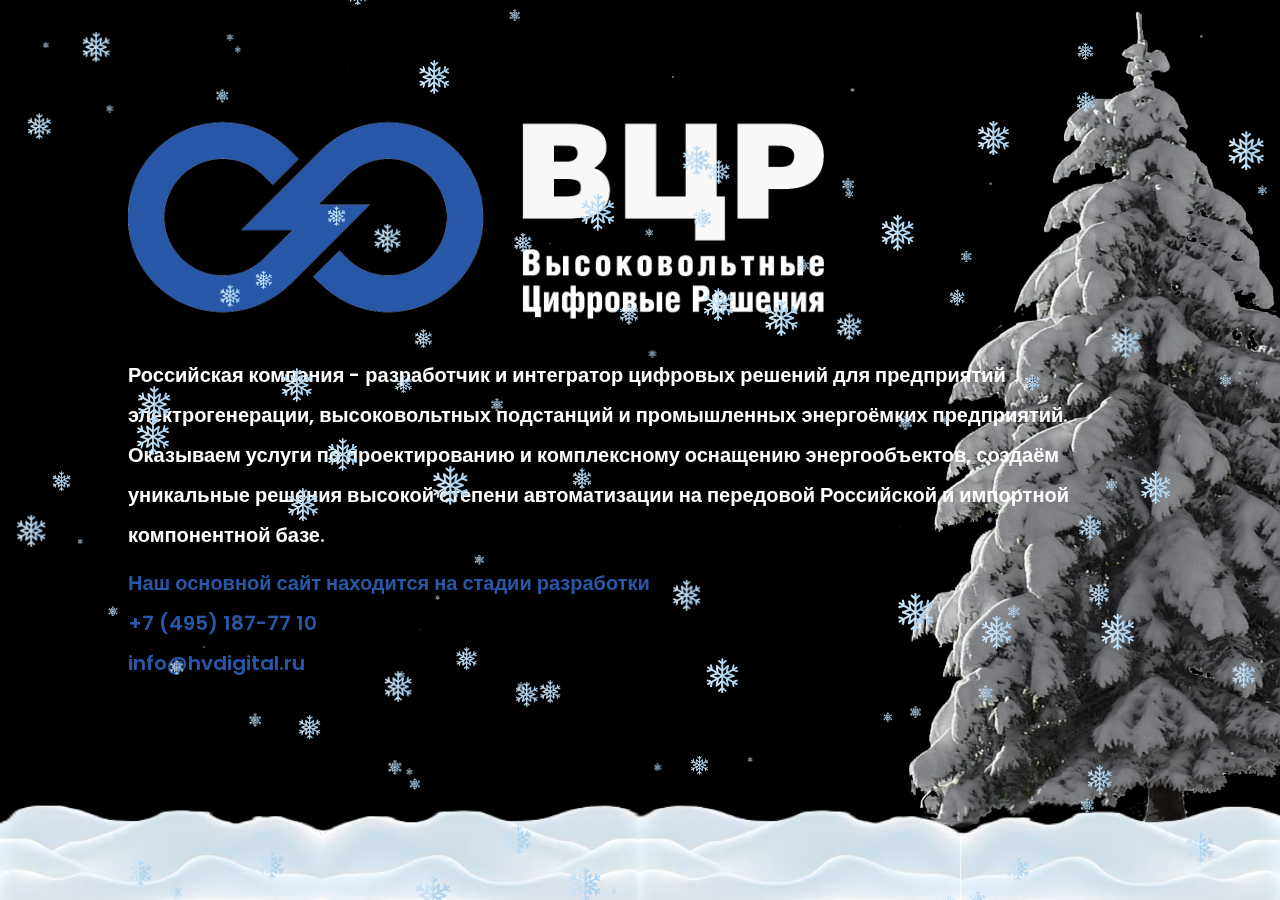
==== demo/index.html @ 5b6914cb "New site added" ====
<!DOCTYPE html>
<html lang="en">
<head>
  <meta charset="utf-8">
  <title>particles.js</title>
  <meta name="description" content="particles.js is a lightweight JavaScript library for creating particles.">
  <meta name="author" content="Vincent Garreau" />
  <meta name="viewport" content="width=device-width, initial-scale=1.0, minimum-scale=1.0, maximum-scale=1.0, user-scalable=no">
  <link rel="stylesheet" media="screen" href="css/style.css">
</head>
<body>

<!-- particles.js container -->
<div id="particles-js">
  <div class="content">
    <div class="images">
      <img src="img/part_uno.png" alt="" class="logo logo1">
      <img src="img/part_dos2.png" alt="" class="logo logo2">
    </div>
    <p class="text t2">Российская компания - разработчик и интегратор цифровых решений для предприятий электрогенерации, высоковольтных подстанций и промышленных энергоёмких предприятий.<br> Оказываем услуги по проектированию и комплексному оснащению энергообъектов, создаём уникальные решения высокой степени автоматизации на передовой Российской и импортной компонентной базе.</p>
    <p class="text">Наш основной сайт находится на стадии разработки <br> +7 (495) 187-77 10 <br> info@hvdigital.ru</p>
  </div>
  <div class="tree">
    <img src="img/tree2.png" alt="" class="tree-img">
  </div>
  <img src="img/snowdrift.png" alt="" class="snowdrift">
</div>
<!-- scripts -->
<script src="../particles.js"></script>
<script src="js/app.js"></script>
<!-- If you need to develop a website, transform it into something more presentable and interesting, then you can contact with me. Andrew - melnikov2010av@gmail.com -->

</body>
</html>
---- demo/css/style.css ----
/* =============================================================================
   HTML5 CSS Reset Minified - Eric Meyer
   ========================================================================== */

@import url('https://fonts.googleapis.com/css2?family=Playfair+Display:ital,wght@0,400..900;1,400..900&family=Poppins:ital,wght@0,100;0,200;0,300;0,400;0,500;0,600;0,700;0,800;0,900;1,100;1,200;1,300;1,400;1,500;1,600;1,700;1,800;1,900&display=swap');
html,body,div,span,object,iframe,h1,h2,h3,h4,h5,h6,p,blockquote,pre,abbr,address,cite,code,del,dfn,em,img,ins,kbd,q,samp,small,strong,sub,sup,var,b,i,dl,dt,dd,ol,ul,li,fieldset,form,label,legend,table,caption,tbody,tfoot,thead,tr,th,td,article,aside,canvas,details,figcaption,figure,footer,header,hgroup,menu,nav,section,summary,time,mark,audio,video{margin:0;padding:0;border:0;outline:0;font-size:100%;vertical-align:baseline;background:transparent}
body{line-height:1}
article,aside,details,figcaption,figure,footer,header,hgroup,menu,nav,section{display:block}
nav ul{list-style:none}
blockquote,q{quotes:none}
blockquote:before,blockquote:after,q:before,q:after{content:none}
a{margin:0;padding:0;font-size:100%;vertical-align:baseline;background:transparent;text-decoration:none}
mark{background-color:#ff9;color:#000;font-style:italic;font-weight:bold}
del{text-decoration:line-through}
abbr[title],dfn[title]{border-bottom:1px dotted;cursor:help}
table{border-collapse:collapse;border-spacing:0}
hr{display:block;height:1px;border:0;border-top:1px solid #ccc;margin:1em 0;padding:0}
input,select{vertical-align:middle}
li{list-style:none}


/* =============================================================================
   My CSS
   ========================================================================== */

/* ---- base ---- */

html,body{ 
	width:100%;
	height:100%;
	background:#000;
}

html{
  -webkit-tap-highlight-color: rgba(0, 0, 0, 0);
}

body{
  font-family: "Poppins", sans-serif;
  font-weight: 600;
  font-style: normal;
  overflow: hidden;
}


canvas{
  display:block;
  vertical-align:bottom;
  z-index: 4;
}


/* ---- stats.js ---- */

.count-particles{
  background: #000022;
  position: absolute;
  top: 48px;
  left: 0;
  width: 80px;
  color: #13E8E9;
  font-size: .8em;
  text-align: left;
  text-indent: 4px;
  line-height: 14px;
  padding-bottom: 2px;
  font-family: Helvetica, Arial, sans-serif;
  font-weight: bold;
}

.js-count-particles{
  font-size: 1.1em;
}

#stats,
.count-particles{
  -webkit-user-select: none;
  margin-top: 5px;
  margin-left: 5px;
}

#stats{
  border-radius: 3px 3px 0 0;
  overflow: hidden;
}

.count-particles{
  border-radius: 0 0 3px 3px;
}


/* ---- particles.js container ---- */

#particles-js{
  width: 100vw;
  height: 100vh;
  background-color: #000000;
  background-image: url('');
  background-size: cover;
  background-position: 50% 50%;
  background-repeat: no-repeat;
  display: flex;
  justify-content: center;
  align-items: flex-start;
  position: relative;
}

.content{
  position: absolute;
  width: 80vw;
  height: 600px;
  display: flex;
  flex-direction: column;
  justify-content: space-evenly;
  padding-top: 10vh;
  z-index: 3;
}

.logo{
  height: 250px;
  top: 7vw;
  left: 250px;
}
.images{
  display: flex; 
  flex-wrap: wrap;
}
.text{
  font-size: 20px;
  top: calc(7vw + 510px);
  max-width: 1000px;
  line-height: 40px;
  left: 350px;
  color: #2957A7;
}
.t2{
  font-size: 20px;
  top: calc(7vw + 400px);
  left: 350px;
  color: #ffffff;
}

.tree-img{
  position: fixed;
  top: 0;
  left: 70vw;
  height: 97vh;
  z-index: 1;
}

.snowdrift{
  position: fixed;
  display: flex;
  align-self: flex-end;
  justify-self: flex-start;
  width: 100%;
  height: 250px;
  z-index: 2;
}

@media (max-width: 550px) {
  .logo{
    height: 200px;
  }
  .content{
    padding-top: 15px;
  }
  .text{
    font-size: 10px;
    line-height: 30px;
  }
}
@media (max-width: 979px) {
  .text{
    font-size: 20px;
    line-height: 30px;
  }
  body{
    overflow-y: auto;
    overflow-x: hidden;
  }
  .content{
    padding-top: 20px;
  }
}
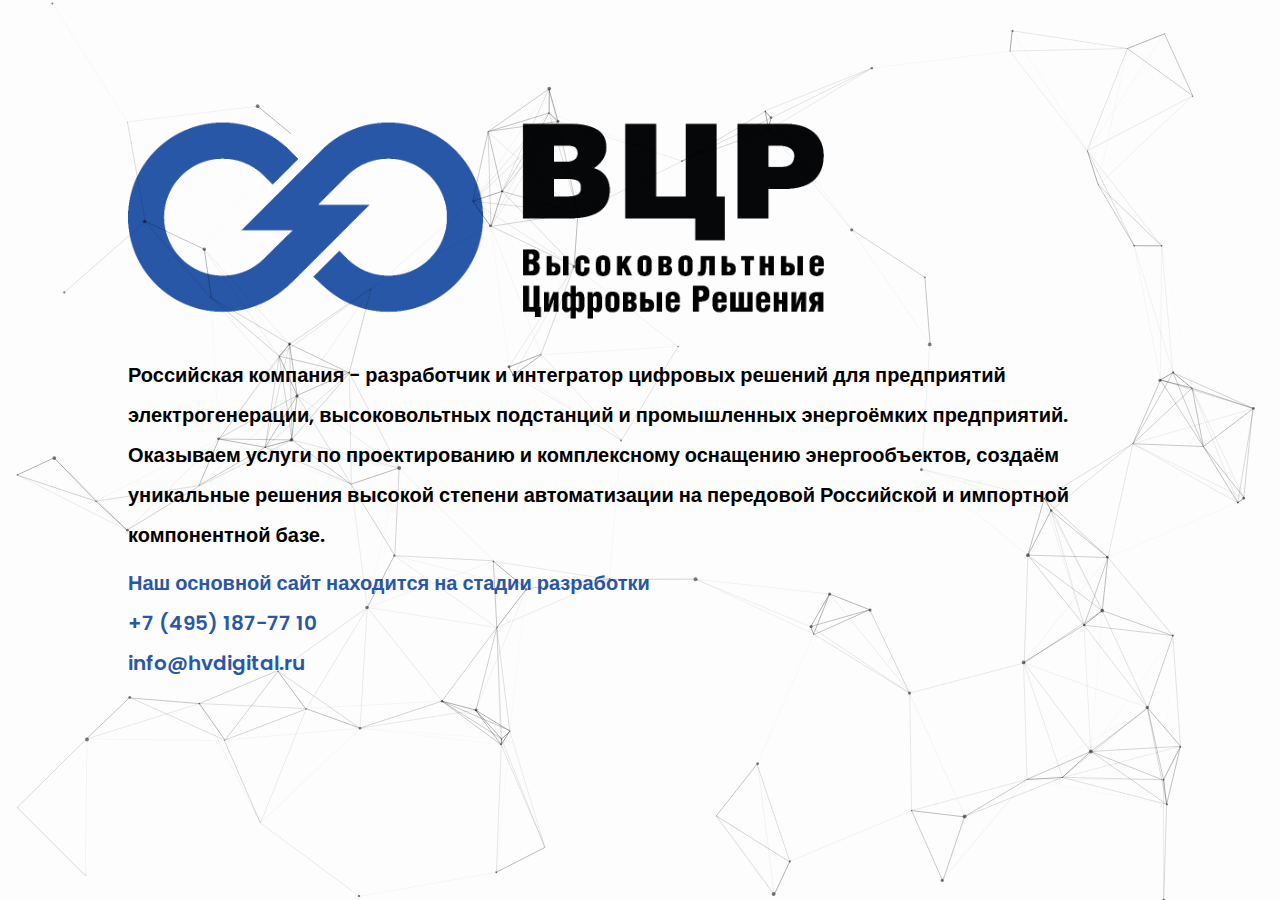
==== commit a57b9596: "Add files via upload" ====
--- a/demo/index.html
+++ b/demo/index.html
@@ -15,15 +15,11 @@
   <div class="content">
     <div class="images">
       <img src="img/part_uno.png" alt="" class="logo logo1">
-      <img src="img/part_dos2.png" alt="" class="logo logo2">
+      <img src="img/part_dos.png" alt="" class="logo logo2">
     </div>
     <p class="text t2">Российская компания - разработчик и интегратор цифровых решений для предприятий электрогенерации, высоковольтных подстанций и промышленных энергоёмких предприятий.<br> Оказываем услуги по проектированию и комплексному оснащению энергообъектов, создаём уникальные решения высокой степени автоматизации на передовой Российской и импортной компонентной базе.</p>
     <p class="text">Наш основной сайт находится на стадии разработки <br> +7 (495) 187-77 10 <br> info@hvdigital.ru</p>
   </div>
-  <div class="tree">
-    <img src="img/tree2.png" alt="" class="tree-img">
-  </div>
-  <img src="img/snowdrift.png" alt="" class="snowdrift">
 </div>
 <!-- scripts -->
 <script src="../particles.js"></script>
--- a/demo/css/style.css
+++ b/demo/css/style.css
@@ -28,7 +28,7 @@
 html,body{ 
 	width:100%;
 	height:100%;
-	background:#000;
+	background:#fff;
 }
 
 html{
@@ -39,14 +39,13 @@
   font-family: "Poppins", sans-serif;
   font-weight: 600;
   font-style: normal;
-  overflow: hidden;
 }
 
 
 canvas{
   display:block;
   vertical-align:bottom;
-  z-index: 4;
+  z-index: 38204829084;
 }
 
 
@@ -92,9 +91,9 @@
 /* ---- particles.js container ---- */
 
 #particles-js{
-  width: 100vw;
-  height: 100vh;
-  background-color: #000000;
+  width: 100%;
+  height: 100%;
+  background-color: #fdfdfd;
   background-image: url('');
   background-size: cover;
   background-position: 50% 50%;
@@ -102,7 +101,6 @@
   display: flex;
   justify-content: center;
   align-items: flex-start;
-  position: relative;
 }
 
 .content{
@@ -113,7 +111,6 @@
   flex-direction: column;
   justify-content: space-evenly;
   padding-top: 10vh;
-  z-index: 3;
 }
 
 .logo{
@@ -137,25 +134,7 @@
   font-size: 20px;
   top: calc(7vw + 400px);
   left: 350px;
-  color: #ffffff;
-}
-
-.tree-img{
-  position: fixed;
-  top: 0;
-  left: 70vw;
-  height: 97vh;
-  z-index: 1;
-}
-
-.snowdrift{
-  position: fixed;
-  display: flex;
-  align-self: flex-end;
-  justify-self: flex-start;
-  width: 100%;
-  height: 250px;
-  z-index: 2;
+  color: #000000;
 }
 
 @media (max-width: 550px) {
@@ -175,12 +154,10 @@
     font-size: 20px;
     line-height: 30px;
   }
-  body{
-    overflow-y: auto;
-    overflow-x: hidden;
-  }
   .content{
     padding-top: 20px;
   }
-}
-
+  body{
+    overflow-x: hidden;
+  }
+}